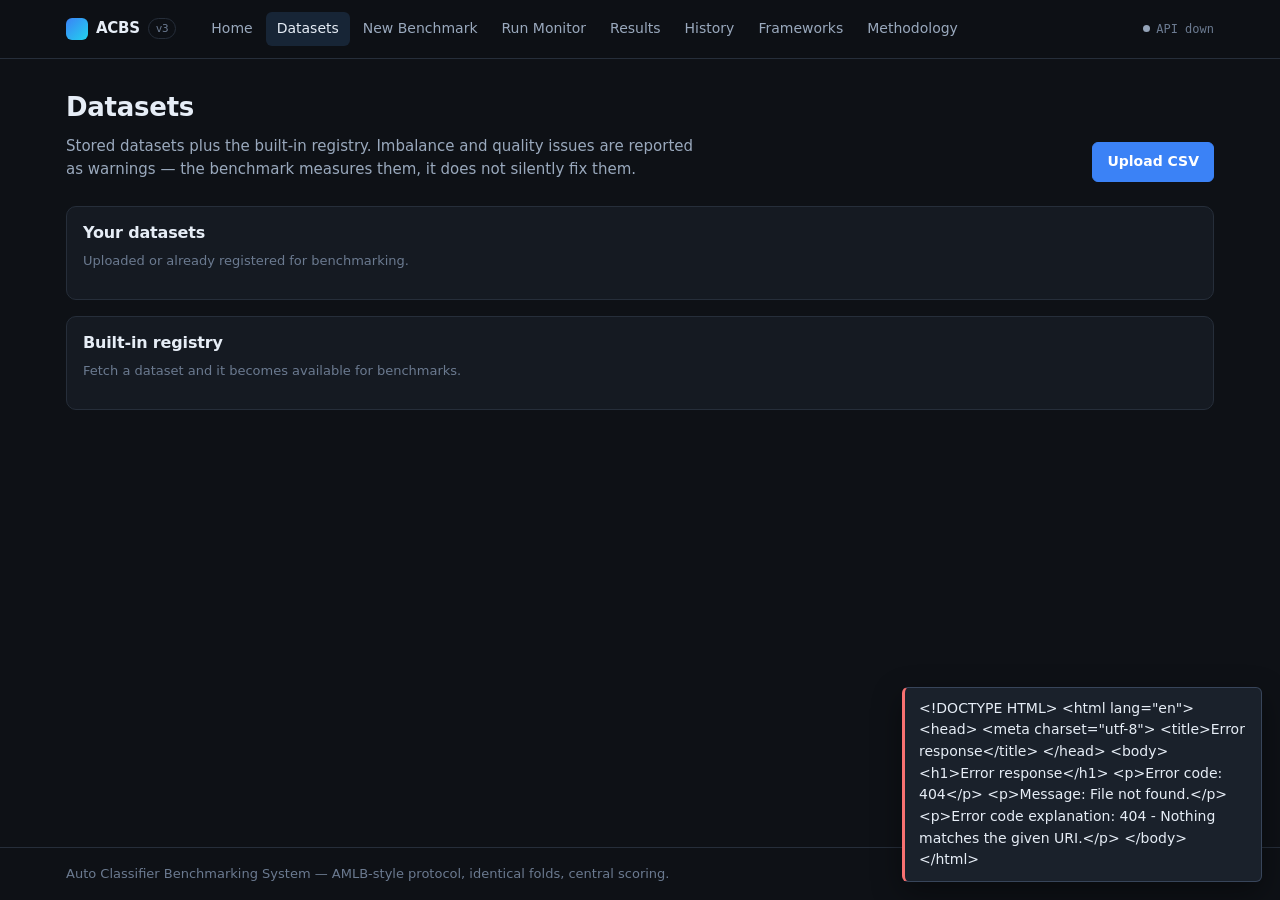
==== web/datasets.html @ 86306ca5 "feat(web): add the plain-HTML nine-page frontend Home, Datasets, New Benchmark, Run Monitor, Results" ====
<!doctype html>
<html lang="en">
  <head>
    <meta charset="utf-8" />
    <meta name="viewport" content="width=device-width, initial-scale=1" />
    <title>Datasets — ACBS</title>
    <link rel="stylesheet" href="css/tokens.css" />
    <link rel="stylesheet" href="css/base.css" />
    <link rel="stylesheet" href="css/components.css" />
  </head>
  <body data-page="datasets">
    <main>
      <div class="page-head">
        <div>
          <h1>Datasets</h1>
          <p class="sub">
            Stored datasets plus the built-in registry. Imbalance and quality issues are reported as
            warnings — the benchmark measures them, it does not silently fix them.
          </p>
        </div>
        <label class="btn primary" for="upload-file">Upload CSV</label>
        <input id="upload-file" type="file" accept=".csv,.parquet" style="display: none" />
      </div>

      <div id="upload-result"></div>

      <section class="card mb-4">
        <h3>Your datasets</h3>
        <p class="card-sub">Uploaded or already registered for benchmarking.</p>
        <div id="datasets-table"></div>
      </section>

      <section class="card">
        <h3>Built-in registry</h3>
        <p class="card-sub">Fetch a dataset and it becomes available for benchmarks.</p>
        <div id="registry-table"></div>
      </section>
    </main>

    <script src="js/api.js"></script>
    <script src="js/components/ui.js"></script>
    <script src="js/shell.js"></script>
    <script src="js/pages/datasets.js"></script>
  </body>
</html>
---- web/css/tokens.css ----
/* ACBS design tokens — dark benchmark-console theme. */

:root {
  --bg: #0e1116;
  --bg-elev: #151a22;
  --bg-elev-2: #1a212b;
  --bg-hover: #1f2733;
  --border: #262e3a;
  --border-strong: #38455a;

  --text: #e6edf6;
  --text-dim: #9aa9bd;
  --text-faint: #6b7a90;

  --accent: #60a5fa;
  --accent-strong: #3b82f6;
  --accent-soft: rgba(96, 165, 250, 0.14);

  --ok: #4ade80;
  --ok-soft: rgba(74, 222, 128, 0.13);
  --warn: #fbbf24;
  --warn-soft: rgba(251, 191, 36, 0.13);
  --danger: #f87171;
  --danger-soft: rgba(248, 113, 113, 0.13);
  --neutral: #94a3b8;
  --neutral-soft: rgba(148, 163, 184, 0.13);

  --font-sans: system-ui, -apple-system, "Segoe UI", Roboto, "Helvetica Neue", sans-serif;
  --font-mono: ui-monospace, "Cascadia Mono", "SF Mono", Menlo, Consolas, monospace;

  --r: 10px;
  --r-sm: 6px;

  --sp-1: 4px;
  --sp-2: 8px;
  --sp-3: 12px;
  --sp-4: 16px;
  --sp-5: 24px;
  --sp-6: 32px;
  --sp-7: 48px;

  --shadow: 0 10px 30px rgba(0, 0, 0, 0.4);
  --maxw: 1180px;
}
---- web/css/base.css ----
/* Base: reset, typography, shell layout. */

*,
*::before,
*::after {
  box-sizing: border-box;
}

html,
body {
  margin: 0;
  padding: 0;
}

body {
  background: var(--bg);
  color: var(--text);
  font-family: var(--font-sans);
  font-size: 15px;
  line-height: 1.55;
  -webkit-font-smoothing: antialiased;
  min-height: 100vh;
  display: flex;
  flex-direction: column;
}

img,
svg {
  max-width: 100%;
}

a {
  color: var(--accent);
  text-decoration: none;
}

a:hover {
  text-decoration: underline;
}

h1,
h2,
h3,
h4 {
  margin: 0 0 var(--sp-3);
  line-height: 1.25;
  font-weight: 650;
  letter-spacing: -0.01em;
}

h1 {
  font-size: 26px;
}
h2 {
  font-size: 20px;
}
h3 {
  font-size: 16px;
}

p {
  margin: 0 0 var(--sp-3);
  color: var(--text-dim);
}

code,
.mono {
  font-family: var(--font-mono);
  font-size: 0.92em;
}

/* ---------- Shell ---------- */

.site-header {
  position: sticky;
  top: 0;
  z-index: 50;
  background: rgba(14, 17, 22, 0.92);
  backdrop-filter: blur(8px);
  border-bottom: 1px solid var(--border);
}

.site-header .inner {
  max-width: var(--maxw);
  margin: 0 auto;
  padding: var(--sp-3) var(--sp-4);
  display: flex;
  align-items: center;
  gap: var(--sp-5);
}

.brand {
  display: flex;
  align-items: center;
  gap: var(--sp-2);
  color: var(--text);
  font-weight: 700;
  letter-spacing: -0.02em;
}

.brand:hover {
  text-decoration: none;
}

.brand .mark {
  width: 22px;
  height: 22px;
  border-radius: 6px;
  background: linear-gradient(135deg, var(--accent-strong), #22d3ee);
  display: inline-block;
}

.brand .tag {
  font-family: var(--font-mono);
  font-size: 11px;
  color: var(--text-faint);
  border: 1px solid var(--border);
  border-radius: 999px;
  padding: 1px 7px;
  font-weight: 500;
}

.site-nav {
  display: flex;
  gap: 2px;
  flex-wrap: wrap;
}

.site-nav a {
  color: var(--text-dim);
  padding: 6px 11px;
  border-radius: var(--r-sm);
  font-size: 14px;
}

.site-nav a:hover {
  color: var(--text);
  background: var(--bg-hover);
  text-decoration: none;
}

.site-nav a.active {
  color: var(--text);
  background: var(--accent-soft);
}

.site-header .spacer {
  flex: 1;
}

.api-state {
  font-family: var(--font-mono);
  font-size: 12px;
  color: var(--text-faint);
  display: flex;
  align-items: center;
  gap: 6px;
}

.api-state .dot {
  width: 7px;
  height: 7px;
  border-radius: 50%;
  background: var(--neutral);
}

.api-state.up .dot {
  background: var(--ok);
}

main {
  flex: 1;
  max-width: var(--maxw);
  width: 100%;
  margin: 0 auto;
  padding: var(--sp-6) var(--sp-4) var(--sp-7);
}

.site-footer {
  border-top: 1px solid var(--border);
  color: var(--text-faint);
  font-size: 13px;
}

.site-footer .inner {
  max-width: var(--maxw);
  margin: 0 auto;
  padding: var(--sp-4);
  display: flex;
  gap: var(--sp-4);
  justify-content: space-between;
  flex-wrap: wrap;
}

.page-head {
  display: flex;
  align-items: flex-end;
  justify-content: space-between;
  gap: var(--sp-4);
  margin-bottom: var(--sp-5);
  flex-wrap: wrap;
}

.page-head .sub {
  color: var(--text-dim);
  margin: 0;
  max-width: 640px;
}

/* ---------- Hero (home) ---------- */

.hero {
  border: 1px solid var(--border);
  background:
    radial-gradient(1200px 300px at 20% -40%, rgba(59, 130, 246, 0.18), transparent),
    var(--bg-elev);
  border-radius: var(--r);
  padding: var(--sp-6);
  margin-bottom: var(--sp-5);
}

.hero h1 {
  font-size: 30px;
  margin-bottom: var(--sp-2);
}

.hero p {
  max-width: 640px;
  font-size: 16px;
}

.hero .actions {
  display: flex;
  gap: var(--sp-3);
  margin-top: var(--sp-4);
}

.stat-row {
  display: grid;
  grid-template-columns: repeat(auto-fit, minmax(150px, 1fr));
  gap: var(--sp-3);
  margin-bottom: var(--sp-5);
}
---- web/css/components.css ----
/* Components: cards, buttons, badges, tables, forms, tabs, progress, grid. */

/* ---------- Layout helpers ---------- */

.grid {
  display: grid;
  gap: var(--sp-4);
}

.grid.cols-2 {
  grid-template-columns: repeat(auto-fit, minmax(320px, 1fr));
}

.grid.cols-3 {
  grid-template-columns: repeat(auto-fit, minmax(240px, 1fr));
}

.row {
  display: flex;
  gap: var(--sp-3);
  align-items: center;
  flex-wrap: wrap;
}

.row.between {
  justify-content: space-between;
}

.stack {
  display: flex;
  flex-direction: column;
  gap: var(--sp-3);
}

.mt-4 {
  margin-top: var(--sp-4);
}
.mt-5 {
  margin-top: var(--sp-5);
}
.mb-4 {
  margin-bottom: var(--sp-4);
}

.dim {
  color: var(--text-dim);
}
.faint {
  color: var(--text-faint);
}
.small {
  font-size: 13px;
}

/* ---------- Cards / panels ---------- */

.card {
  background: var(--bg-elev);
  border: 1px solid var(--border);
  border-radius: var(--r);
  padding: var(--sp-4);
}

.card.pad-5 {
  padding: var(--sp-5);
}

.card h3 {
  display: flex;
  align-items: center;
  gap: var(--sp-2);
}

.card .card-sub {
  color: var(--text-faint);
  font-size: 13px;
  margin: -4px 0 var(--sp-3);
}

.card.clickable {
  cursor: pointer;
  transition: border-color 0.15s, transform 0.15s;
}

.card.clickable:hover {
  border-color: var(--border-strong);
  transform: translateY(-2px);
  text-decoration: none;
}

.stat {
  background: var(--bg-elev);
  border: 1px solid var(--border);
  border-radius: var(--r);
  padding: var(--sp-4);
}

.stat .label {
  font-size: 12px;
  text-transform: uppercase;
  letter-spacing: 0.07em;
  color: var(--text-faint);
}

.stat .value {
  font-family: var(--font-mono);
  font-size: 24px;
  font-weight: 600;
  margin-top: 2px;
}

.stat .hint {
  font-size: 12px;
  color: var(--text-dim);
}

/* ---------- Buttons ---------- */

.btn {
  display: inline-flex;
  align-items: center;
  gap: 7px;
  border-radius: var(--r-sm);
  border: 1px solid var(--border-strong);
  background: var(--bg-elev-2);
  color: var(--text);
  font-size: 14px;
  font-family: inherit;
  padding: 8px 14px;
  cursor: pointer;
  transition: background 0.15s, border-color 0.15s;
}

.btn:hover {
  background: var(--bg-hover);
  text-decoration: none;
}

.btn:disabled {
  opacity: 0.45;
  cursor: not-allowed;
}

.btn.primary {
  background: var(--accent-strong);
  border-color: var(--accent-strong);
  color: #fff;
  font-weight: 600;
}

.btn.primary:hover {
  background: #2f6fd8;
}

.btn.danger {
  background: var(--danger-soft);
  border-color: rgba(248, 113, 113, 0.4);
  color: var(--danger);
}

.btn.ghost {
  background: transparent;
  border-color: var(--border);
  color: var(--text-dim);
}

.btn.ghost:hover {
  color: var(--text);
  background: var(--bg-hover);
}

.btn.sm {
  padding: 5px 10px;
  font-size: 13px;
}

.btn-group {
  display: inline-flex;
  gap: var(--sp-2);
  flex-wrap: wrap;
}

/* ---------- Badges ---------- */

.badge {
  display: inline-flex;
  align-items: center;
  gap: 6px;
  font-family: var(--font-mono);
  font-size: 11.5px;
  font-weight: 600;
  padding: 2px 9px;
  border-radius: 999px;
  border: 1px solid transparent;
  text-transform: uppercase;
  letter-spacing: 0.04em;
  white-space: nowrap;
}

.badge::before {
  content: "";
  width: 6px;
  height: 6px;
  border-radius: 50%;
  background: currentColor;
}

.badge.ok,
.badge.completed,
.badge.running {
  color: var(--ok);
  background: var(--ok-soft);
}
.badge.running::before {
  animation: pulse 1.1s ease-in-out infinite;
}
.badge.failed,
.badge.timeout,
.badge.cancelled,
.badge.cancelling {
  color: var(--danger);
  background: var(--danger-soft);
}
.badge.timeout,
.badge.queued,
.badge.skipped {
  color: var(--warn);
  background: var(--warn-soft);
}
.badge.info,
.badge.installed {
  color: var(--accent);
  background: var(--accent-soft);
}
.badge.muted {
  color: var(--neutral);
  background: var(--neutral-soft);
}

@keyframes pulse {
  50% {
    opacity: 0.35;
  }
}

/* ---------- Tables ---------- */

.table-wrap {
  overflow-x: auto;
  border: 1px solid var(--border);
  border-radius: var(--r);
  background: var(--bg-elev);
}

table {
  width: 100%;
  border-collapse: collapse;
  font-size: 14px;
}

thead th {
  text-align: left;
  font-size: 11.5px;
  text-transform: uppercase;
  letter-spacing: 0.07em;
  color: var(--text-faint);
  font-weight: 600;
  padding: 10px 14px;
  border-bottom: 1px solid var(--border);
  background: var(--bg-elev-2);
  white-space: nowrap;
}

tbody td {
  padding: 9px 14px;
  border-bottom: 1px solid var(--border);
  vertical-align: middle;
}

tbody tr:last-child td {
  border-bottom: none;
}

tbody tr:hover {
  background: var(--bg-hover);
}

td.num,
th.num {
  text-align: right;
  font-family: var(--font-mono);
}

tr.excluded td {
  opacity: 0.5;
}

/* ---------- Forms ---------- */

label.field {
  display: block;
  margin-bottom: var(--sp-3);
}

label.field > .lbl {
  display: block;
  font-size: 12.5px;
  color: var(--text-dim);
  margin-bottom: 5px;
  font-weight: 600;
}

input[type="text"],
input[type="number"],
input[type="file"],
select,
textarea {
  width: 100%;
  background: var(--bg);
  color: var(--text);
  border: 1px solid var(--border-strong);
  border-radius: var(--r-sm);
  padding: 8px 11px;
  font-size: 14px;
  font-family: inherit;
}

input:focus,
select:focus,
textarea:focus {
  outline: none;
  border-color: var(--accent);
  box-shadow: 0 0 0 3px var(--accent-soft);
}

textarea {
  resize: vertical;
  min-height: 70px;
}

.check {
  display: flex;
  gap: 9px;
  align-items: flex-start;
  font-size: 14px;
  color: var(--text-dim);
  margin-bottom: 8px;
  cursor: pointer;
}

.check input {
  margin-top: 3px;
  accent-color: var(--accent-strong);
}

.check .t {
  color: var(--text);
  font-weight: 500;
}

fieldset {
  border: 1px solid var(--border);
  border-radius: var(--r);
  padding: var(--sp-4);
  margin: 0 0 var(--sp-4);
}

legend {
  font-size: 12px;
  text-transform: uppercase;
  letter-spacing: 0.07em;
  color: var(--text-faint);
  padding: 0 6px;
}

.range-row {
  display: grid;
  grid-template-columns: 130px 1fr 56px;
  gap: var(--sp-3);
  align-items: center;
  font-size: 13.5px;
  margin-bottom: 6px;
}

.range-row input[type="range"] {
  width: 100%;
  accent-color: var(--accent-strong);
}

.range-row .val {
  font-family: var(--font-mono);
  font-size: 13px;
  color: var(--text-dim);
  text-align: right;
}

/* ---------- Progress ---------- */

.progress {
  height: 8px;
  border-radius: 999px;
  background: var(--bg-elev-2);
  border: 1px solid var(--border);
  overflow: hidden;
}

.progress .bar {
  height: 100%;
  background: linear-gradient(90deg, var(--accent-strong), #22d3ee);
  transition: width 0.6s ease;
}

/* ---------- Tabs ---------- */

.tabs {
  display: flex;
  gap: 4px;
  border-bottom: 1px solid var(--border);
  margin-bottom: var(--sp-4);
  overflow-x: auto;
}

.tabs button {
  background: none;
  border: none;
  border-bottom: 2px solid transparent;
  color: var(--text-dim);
  font-family: inherit;
  font-size: 14px;
  padding: 8px 13px;
  cursor: pointer;
  white-space: nowrap;
}

.tabs button:hover {
  color: var(--text);
}

.tabs button.active {
  color: var(--text);
  border-bottom-color: var(--accent);
  font-weight: 600;
}

.tab-panel {
  display: none;
}

.tab-panel.active {
  display: block;
}

/* ---------- Misc ---------- */

.kv {
  display: grid;
  grid-template-columns: minmax(130px, auto) 1fr;
  gap: 6px var(--sp-4);
  font-size: 14px;
}

.kv dt {
  color: var(--text-faint);
}

.kv dd {
  margin: 0;
  font-family: var(--font-mono);
}

.empty {
  text-align: center;
  padding: var(--sp-6) var(--sp-4);
  color: var(--text-faint);
  border: 1px dashed var(--border-strong);
  border-radius: var(--r);
  background: var(--bg-elev);
}

.empty h3 {
  color: var(--text-dim);
}

.notice {
  border: 1px solid var(--border-strong);
  background: var(--bg-elev-2);
  border-radius: var(--r-sm);
  padding: 10px 14px;
  font-size: 13.5px;
  color: var(--text-dim);
}

.notice.warn {
  border-color: rgba(251, 191, 36, 0.35);
  background: var(--warn-soft);
  color: var(--warn);
}

.notice.danger {
  border-color: rgba(248, 113, 113, 0.35);
  background: var(--danger-soft);
  color: var(--danger);
}

.chart {
  width: 100%;
  min-height: 320px;
}

.chip {
  display: inline-block;
  background: var(--bg-elev-2);
  border: 1px solid var(--border-strong);
  color: var(--text-dim);
  border-radius: 999px;
  padding: 4px 11px;
  font-size: 13px;
  cursor: pointer;
}

.chip:hover {
  color: var(--text);
  border-color: var(--accent);
}

/* Recommendation banner */
.rec-card {
  border: 1px solid rgba(96, 165, 250, 0.35);
  background:
    radial-gradient(700px 160px at 100% 0%, rgba(59, 130, 246, 0.16), transparent),
    var(--bg-elev);
  border-radius: var(--r);
  padding: var(--sp-5);
}

.rec-card .model {
  font-family: var(--font-mono);
  font-size: 22px;
  font-weight: 700;
  color: var(--text);
}

.rec-card ul {
  margin: var(--sp-3) 0;
  padding-left: 18px;
  color: var(--text-dim);
}

.rec-card li {
  margin-bottom: 4px;
}

/* Framework x fold monitor grid */
.monitor-grid {
  display: grid;
  grid-template-columns: repeat(auto-fill, minmax(220px, 1fr));
  gap: var(--sp-3);
}

.monitor-cell {
  border: 1px solid var(--border);
  border-radius: var(--r-sm);
  background: var(--bg-elev);
  padding: var(--sp-3);
}

.monitor-cell .fw {
  font-weight: 600;
  font-size: 14px;
  margin-bottom: 6px;
}

.monitor-cell .meta {
  font-family: var(--font-mono);
  font-size: 12px;
  color: var(--text-faint);
  margin-top: 6px;
}

/* Toasts */
#toast-root {
  position: fixed;
  bottom: 18px;
  right: 18px;
  display: flex;
  flex-direction: column;
  gap: 8px;
  z-index: 100;
}

.toast {
  background: var(--bg-elev-2);
  border: 1px solid var(--border-strong);
  border-left: 3px solid var(--accent);
  color: var(--text);
  padding: 10px 14px;
  border-radius: var(--r-sm);
  font-size: 14px;
  box-shadow: var(--shadow);
  max-width: 360px;
  animation: slide-in 0.2s ease;
}

.toast.error {
  border-left-color: var(--danger);
}
.toast.ok {
  border-left-color: var(--ok);
}

@keyframes slide-in {
  from {
    transform: translateX(24px);
    opacity: 0;
  }
}

@media (max-width: 720px) {
  .site-header .inner {
    flex-wrap: wrap;
    gap: var(--sp-3);
  }
  .range-row {
    grid-template-columns: 100px 1fr 48px;
  }
}
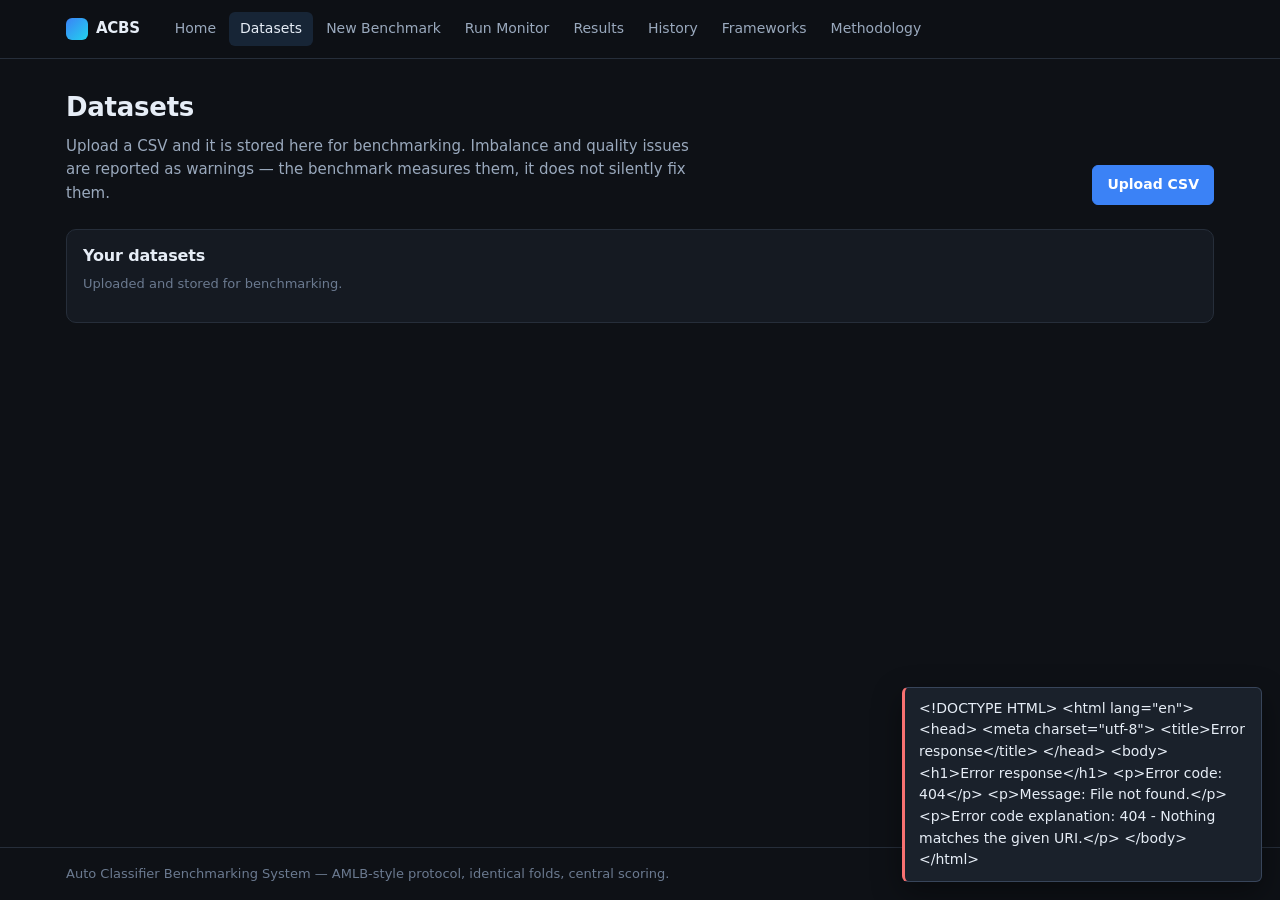
==== commit 69de55b1: "feat(v3): finalize v3 — drop built-in datasets and Auto-sklearn Uploads are now the only stored data" ====
--- a/web/datasets.html
+++ b/web/datasets.html
@@ -14,8 +14,8 @@
         <div>
           <h1>Datasets</h1>
           <p class="sub">
-            Stored datasets plus the built-in registry. Imbalance and quality issues are reported as
-            warnings — the benchmark measures them, it does not silently fix them.
+            Upload a CSV and it is stored here for benchmarking. Imbalance and quality issues are
+            reported as warnings — the benchmark measures them, it does not silently fix them.
           </p>
         </div>
         <label class="btn primary" for="upload-file">Upload CSV</label>
@@ -26,14 +26,8 @@
 
       <section class="card mb-4">
         <h3>Your datasets</h3>
-        <p class="card-sub">Uploaded or already registered for benchmarking.</p>
+        <p class="card-sub">Uploaded and stored for benchmarking.</p>
         <div id="datasets-table"></div>
-      </section>
-
-      <section class="card">
-        <h3>Built-in registry</h3>
-        <p class="card-sub">Fetch a dataset and it becomes available for benchmarks.</p>
-        <div id="registry-table"></div>
       </section>
     </main>
 
--- a/web/css/base.css
+++ b/web/css/base.css
@@ -110,16 +110,6 @@
   display: inline-block;
 }
 
-.brand .tag {
-  font-family: var(--font-mono);
-  font-size: 11px;
-  color: var(--text-faint);
-  border: 1px solid var(--border);
-  border-radius: 999px;
-  padding: 1px 7px;
-  font-weight: 500;
-}
-
 .site-nav {
   display: flex;
   gap: 2px;
@@ -146,26 +136,6 @@
 
 .site-header .spacer {
   flex: 1;
-}
-
-.api-state {
-  font-family: var(--font-mono);
-  font-size: 12px;
-  color: var(--text-faint);
-  display: flex;
-  align-items: center;
-  gap: 6px;
-}
-
-.api-state .dot {
-  width: 7px;
-  height: 7px;
-  border-radius: 50%;
-  background: var(--neutral);
-}
-
-.api-state.up .dot {
-  background: var(--ok);
 }
 
 main {
